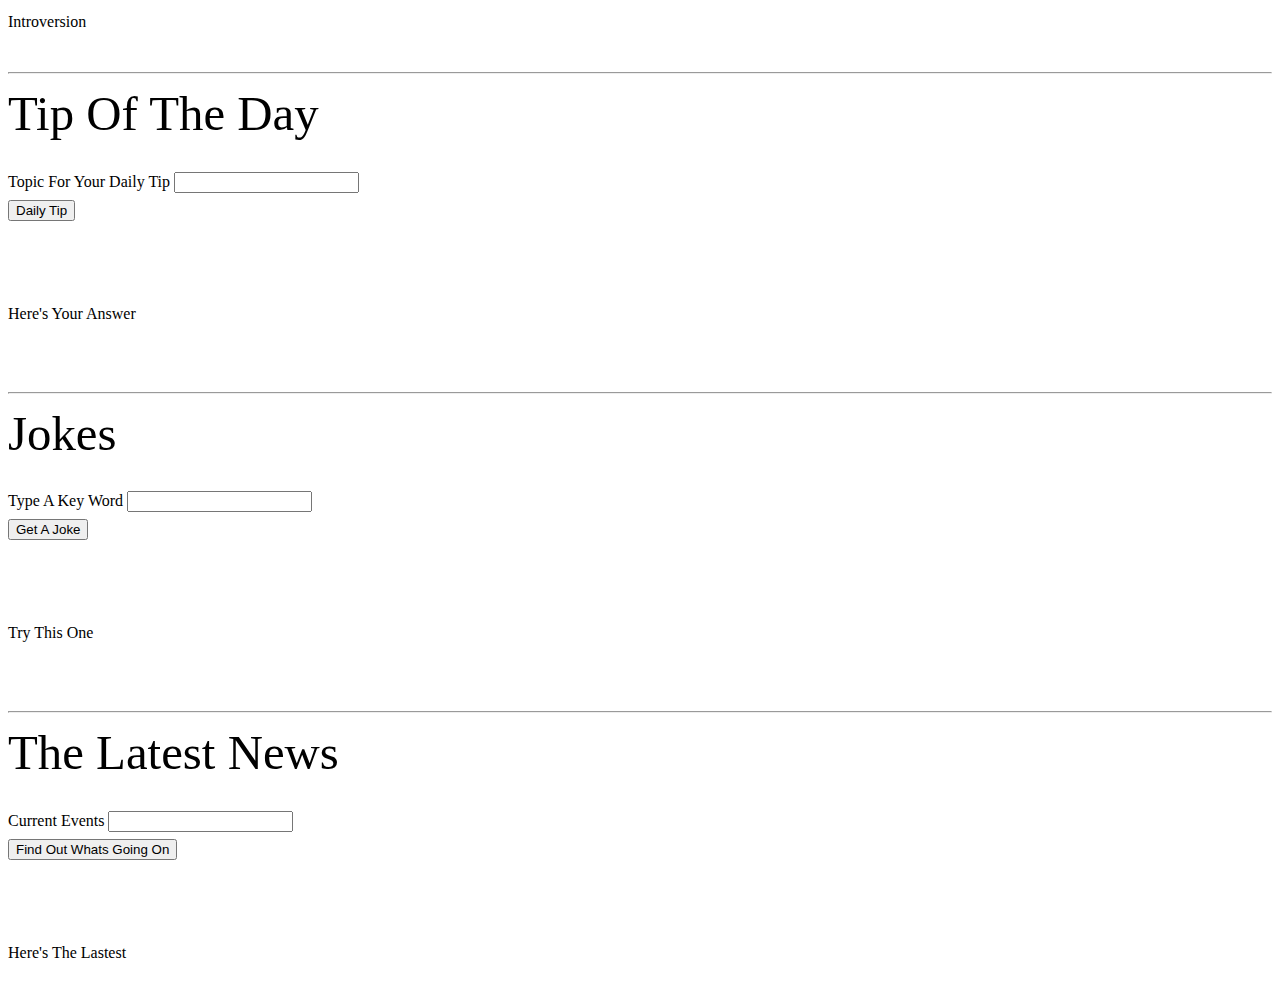
==== index.html @ 9cfa22b0 "css style link fix" ====
<!DOCTYPE html>
<html lang="en">
  <head>
    <meta charset="UTF-8" />
    <meta name="viewport" content="width=device-width, initial-scale=1.0" />
    <link rel="stylesheet" href="styles/reset.css" />
    <link rel="stylesheet" href="styles/styles.css" />
    <title>Introversion</title>
  </head>
  <body>
    <!--Name of the app-->
    <div id="Introversion-Banner">
      <header id="Introversion-title">Introversion</header>
    </div>
    <br />
    <hr />

    <!--Tip of the Day Section Goes Here-->

    <div class="advice-section">
      <h1>Tip Of The Day</h1>
      <div id="advice-form">
        <label for="advice-input">Topic For Your Daily Tip</label>
        <input type="text" id="advice-input" />
        <br />
        <button id="advice-btn">Daily Tip</button>
        <h3 id="tip-titleHtml"></h3>
        <p id="tip-abstractHtml"></p>
        <a id="tip-urlHtml"></a>
        <p id="tip-updatedTip"></p>
      </div>
      <br />
      <!--The Daily Tip Goes Here-->
      <section id="daily-tip-result">Here's Your Answer</section>
      <br />
    </div>

    <br />
    <hr />

    <!--Joke Section Goes Here-->

    <div class="joke-section">
      <h1>Jokes</h1>
      <div id="joke-form">
        <label for="joke-input">Type A Key Word</label>
        <input type="text" id="joke-input" />
        <br />
        <button id="joke-btn">Get A Joke</button>
        <h3 id="joke-titleHtml"></h3>
        <p id="joke-abstractHtml"></p>
        <a id="joke-urlHtml"></a>
        <p id="joke-updatedTip"></p>
      </div>
      <br />
      <!--The Joke Goes Here-->
      <section id="joke-result">Try This One</section>
      <br />
    </div>

    <br />
    <hr />

    <!--News Section Goes Here-->

    <div class="news-section">
      <h1>The Latest News</h1>
      <div id="news-form">
        <label for="news-input">Current Events</label>
        <input type="text" id="news-input" />
        <br />
        <button id="btn">Find Out Whats Going On</button>
        <h3 id="news-titleHtml"></h3>
        <p id="news-abstractHtml"></p>
        <a id="news-urlHtml"></a>
        <p id="news-updatedDate"></p>
      </div>
      <!--The News Goes Here-->
      <br />
      <section id="daily-news-result">Here's The Lastest</section>
      <br />
    </div>

    <script
      src="https://code.jquery.com/jquery-3.5.1.min.js"
      integrity="sha256-9/aliU8dGd2tb6OSsuzixeV4y/faTqgFtohetphbbj0="
      crossorigin="anonymous"
    ></script>
    <script src="script.js"></script>
  </body>
</html>
---- styles/styles.css ----
html {font-size: 100%;} /*16px*/

body {
  background: white;
  font-weight: 400;
  line-height: 1.75;
  color: #000000;
}

p {margin-bottom: 1rem;}

h1, h2, h3, h4, h5 {
  margin: 3rem 0 1.38rem;
  font-weight: 400;
  line-height: 1.3;
}

h1 {
  margin-top: 0;
  font-size: 3.052rem;
}

h2 {font-size: 2.441rem;}

h3 {font-size: 1.953rem;}

h4 {font-size: 1.563rem;}

h5 {font-size: 1.25rem;}

small, .text_small {font-size: 0.8rem;}
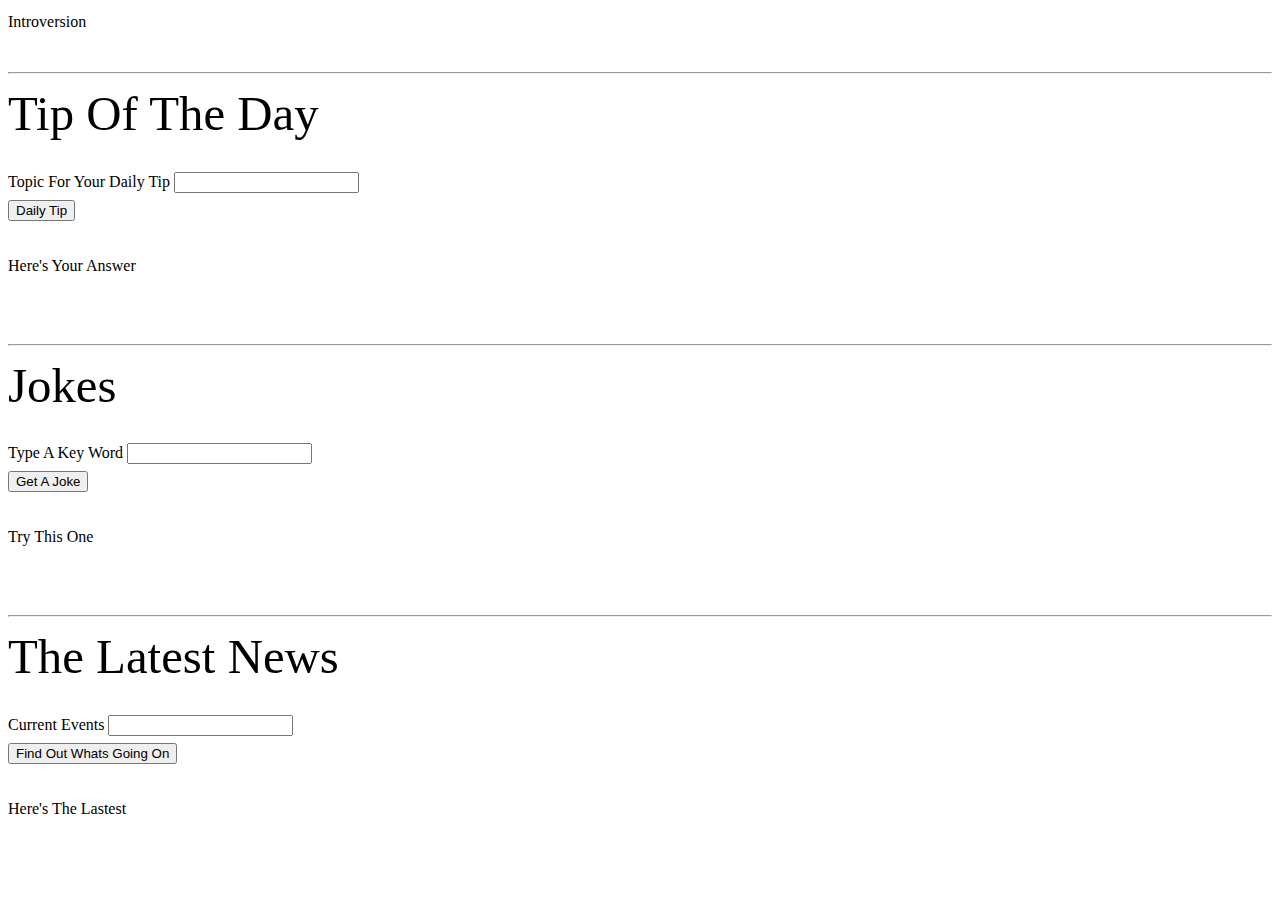
==== commit a5dcb269: "Merge pull request #14 from dvorav/RenderJokesAPI" ====
--- a/index.html
+++ b/index.html
@@ -12,6 +12,7 @@
     <div id="Introversion-Banner">
       <header id="Introversion-title">Introversion</header>
     </div>
+
     <br />
     <hr />
 
@@ -24,14 +25,10 @@
         <input type="text" id="advice-input" />
         <br />
         <button id="advice-btn">Daily Tip</button>
-        <h3 id="tip-titleHtml"></h3>
-        <p id="tip-abstractHtml"></p>
-        <a id="tip-urlHtml"></a>
-        <p id="tip-updatedTip"></p>
       </div>
       <br />
       <!--The Daily Tip Goes Here-->
-      <section id="daily-tip-result">Here's Your Answer</section>
+      <section id="daily-tip-array">Here's Your Answer</section>
       <br />
     </div>
 
@@ -47,15 +44,12 @@
         <input type="text" id="joke-input" />
         <br />
         <button id="joke-btn">Get A Joke</button>
-        <h3 id="joke-titleHtml"></h3>
-        <p id="joke-abstractHtml"></p>
-        <a id="joke-urlHtml"></a>
-        <p id="joke-updatedTip"></p>
       </div>
       <br />
-      <!--The Joke Goes Here-->
+      <!--The Joke Result Goes Here-->
       <section id="joke-result">Try This One</section>
       <br />
+
     </div>
 
     <br />
@@ -69,15 +63,18 @@
         <label for="news-input">Current Events</label>
         <input type="text" id="news-input" />
         <br />
-        <button id="btn">Find Out Whats Going On</button>
+        <button id="news-btn">Find Out Whats Going On</button>
+      </div>
+
+      <!--The News Result Goes Here-->
+      <br />
+      <section id="daily-news-result">
+        Here's The Lastest
         <h3 id="news-titleHtml"></h3>
         <p id="news-abstractHtml"></p>
         <a id="news-urlHtml"></a>
         <p id="news-updatedDate"></p>
-      </div>
-      <!--The News Goes Here-->
-      <br />
-      <section id="daily-news-result">Here's The Lastest</section>
+      </section>
       <br />
     </div>
 
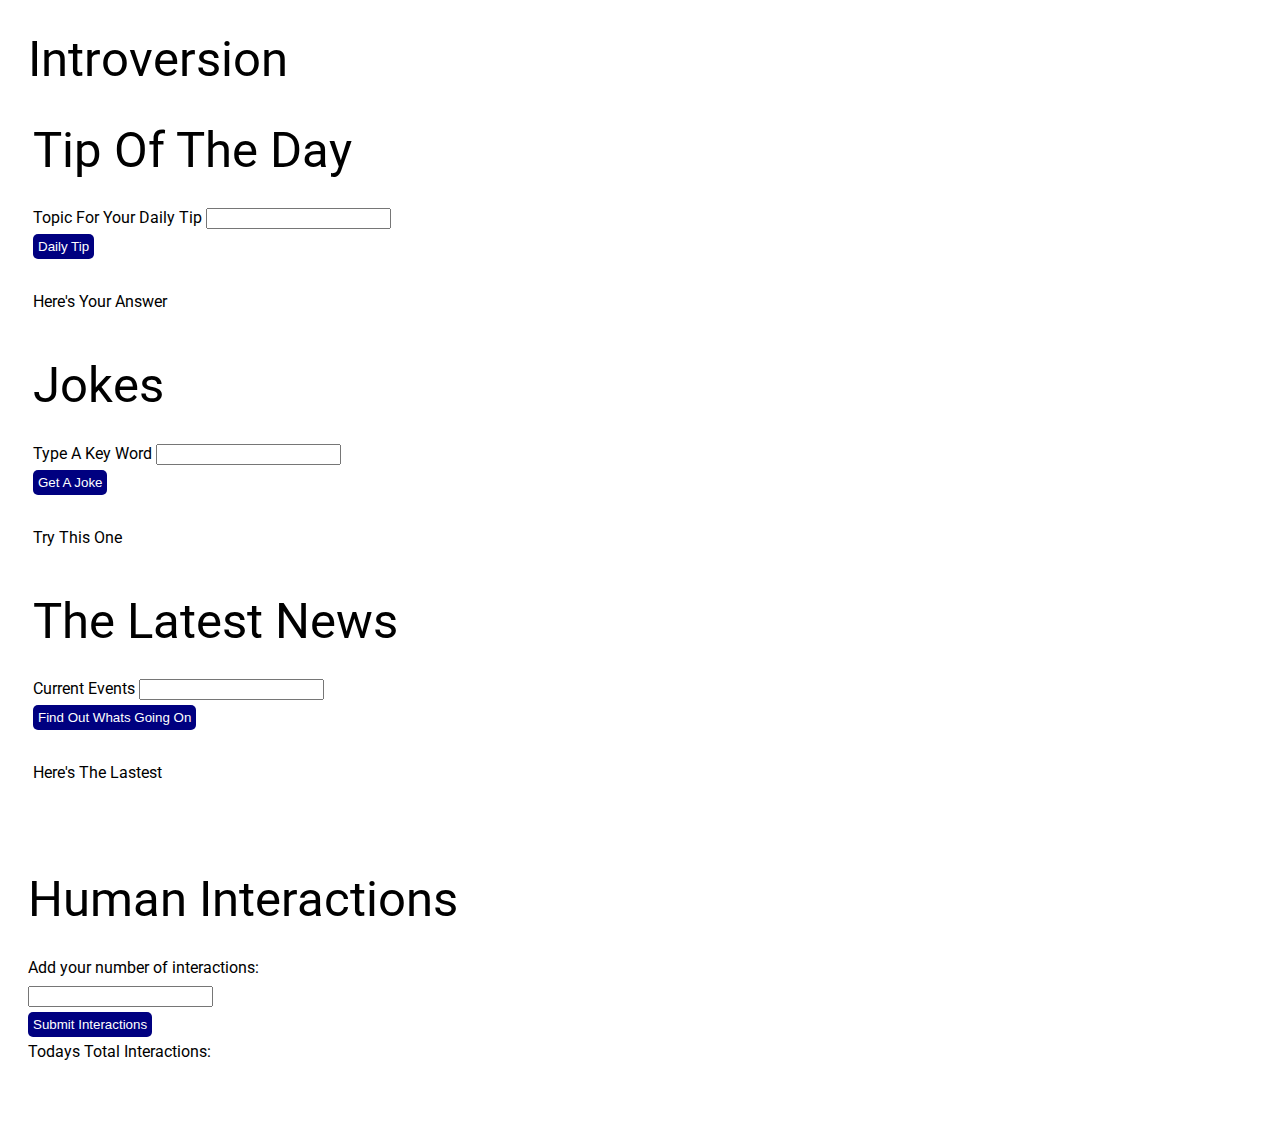
==== commit 0963dec8: "Merge pull request #18 from dvorav/styles-change" ====
--- a/index.html
+++ b/index.html
@@ -5,6 +5,7 @@
     <meta name="viewport" content="width=device-width, initial-scale=1.0" />
     <link rel="stylesheet" href="styles/reset.css" />
     <link rel="stylesheet" href="styles/styles.css" />
+    <link href="https://fonts.googleapis.com/css2?family=Roboto&display=swap" rel="stylesheet">
     <title>Introversion</title>
   </head>
   <body>
@@ -12,9 +13,6 @@
     <div id="Introversion-Banner">
       <header id="Introversion-title">Introversion</header>
     </div>
-
-    <br />
-    <hr />
 
     <!--Tip of the Day Section Goes Here-->
 
@@ -31,10 +29,6 @@
       <section id="daily-tip-array">Here's Your Answer</section>
       <br />
     </div>
-
-    <br />
-    <hr />
-
     <!--Joke Section Goes Here-->
 
     <div class="joke-section">
@@ -51,9 +45,6 @@
       <br />
 
     </div>
-
-    <br />
-    <hr />
 
     <!--News Section Goes Here-->
 
@@ -78,6 +69,18 @@
       <br />
     </div>
 
+    <div class="container">
+      <div><h1>Human Interactions</h1></div>
+      <div>Add your number of interactions:</div> 
+      <input type="text"></input>
+      <br />
+      <button id="submitInt">Submit Interactions</button> 
+      <div>Todays Total Interactions: <span id="dailyInt"></span></div>
+
+    </div>
+
+    <br />
+
     <script
       src="https://code.jquery.com/jquery-3.5.1.min.js"
       integrity="sha256-9/aliU8dGd2tb6OSsuzixeV4y/faTqgFtohetphbbj0="
@@ -86,3 +89,5 @@
     <script src="script.js"></script>
   </body>
 </html>
+
+<!--Test comment-->
--- a/styles/styles.css
+++ b/styles/styles.css
@@ -1,21 +1,25 @@
 html {font-size: 100%;} /*16px*/
 
 body {
-  background: white;
+    font-family: 'Roboto', sans-serif;
+ 
   font-weight: 400;
   line-height: 1.75;
   color: #000000;
+  padding: 20px;
+  background-image: url(images/yuriy-kovalev-nN1HSDtKdlw-unsplash.jpg);
 }
 
 p {margin-bottom: 1rem;}
 
-h1, h2, h3, h4, h5 {
+header, h1, h2, h3, h4, h5 {
+    font-family: 'Roboto', sans-serif;
   margin: 3rem 0 1.38rem;
   font-weight: 400;
   line-height: 1.3;
 }
 
-h1 {
+header, h1 {
   margin-top: 0;
   font-size: 3.052rem;
 }
@@ -28,4 +32,47 @@
 
 h5 {font-size: 1.25rem;}
 
-small, .text_small {font-size: 0.8rem;}+small, .text_small {font-size: 0.8rem;}
+
+button {
+    background-color: navy;
+    color: white;
+    border: none;
+    border-radius: 5px;
+    padding: 5px;
+}
+
+button:hover {
+    opacity: 75%;
+}
+
+.advice-section, .joke-section, .news-section {
+    padding: 5px;
+    
+}
+
+
+/* @media screen and (max-width: 768px) {
+    body {
+      background-color: #333;
+    }
+
+  }
+  
+  /* Additional Screen Sizes */
+  
+  /* Width at 320px and below */
+  /* @media screen and (max-width: 320px) {
+    body {
+      background-color: #333;
+    }
+  
+  }
+  
+  /* Width at 168px and below */
+  /* @media screen and (max-width: 168px) {
+    body {
+      background-color: #333;
+    }
+
+  } */ 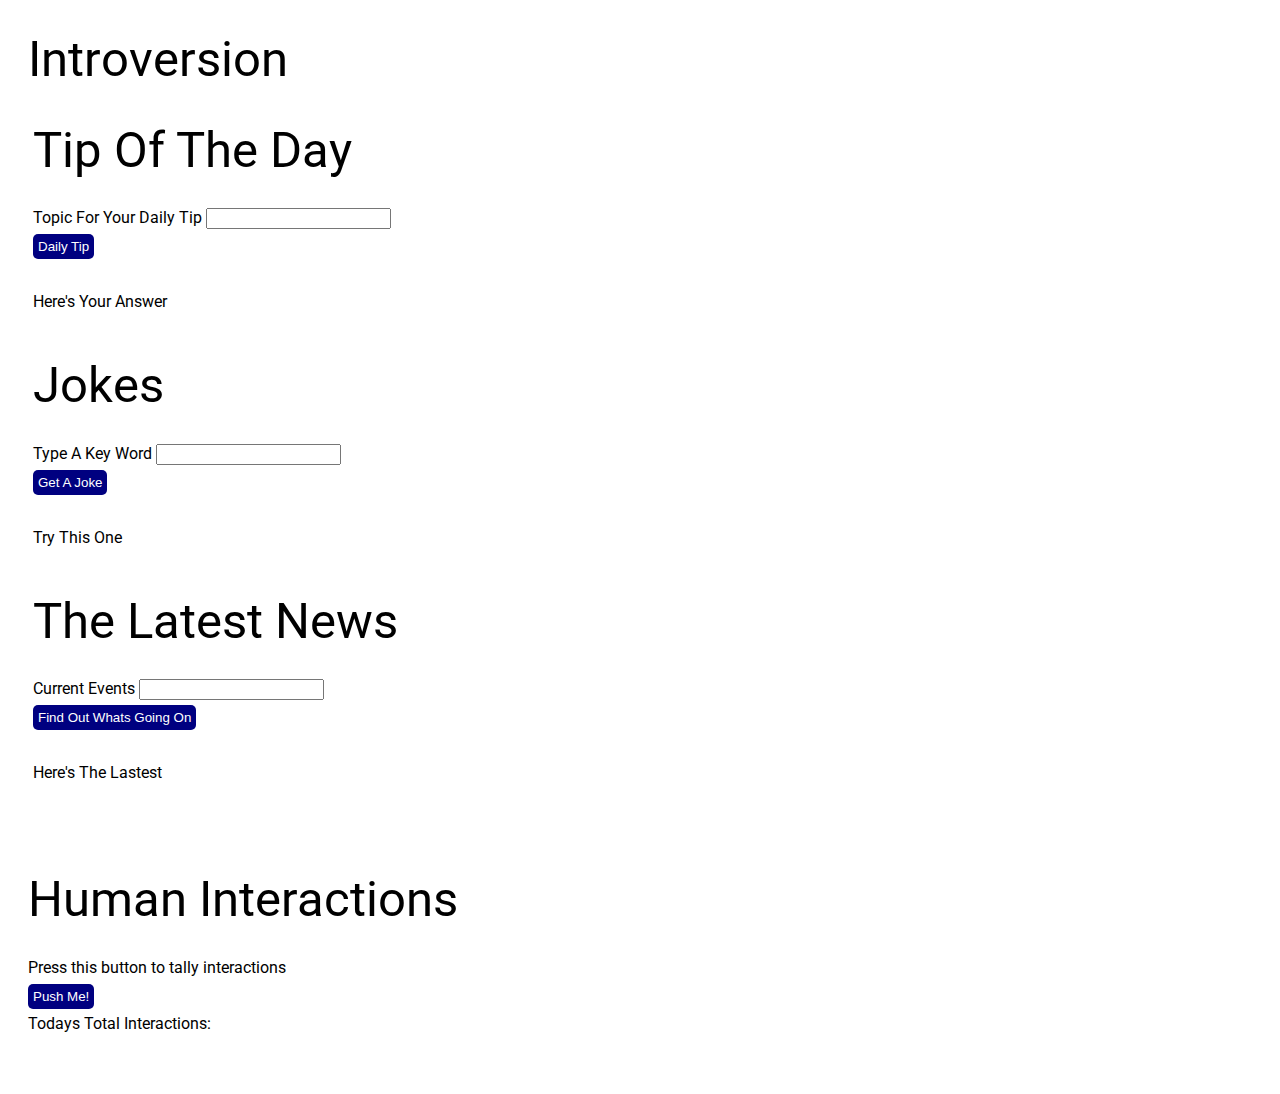
==== commit 25f7a289: "Added button to tally interaction and set to local storage" ====
--- a/index.html
+++ b/index.html
@@ -71,11 +71,10 @@
 
     <div class="container">
       <div><h1>Human Interactions</h1></div>
-      <div>Add your number of interactions:</div> 
-      <input type="text"></input>
-      <br />
-      <button id="submitInt">Submit Interactions</button> 
-      <div>Todays Total Interactions: <span id="dailyInt"></span></div>
+      <div>Press this button to tally interactions</div> 
+      <button id="submitInt">Push Me!</button> 
+      <div id="total-int">Todays Total Interactions: <span id="dailyInt"></span></div>
+    
 
     </div>
 
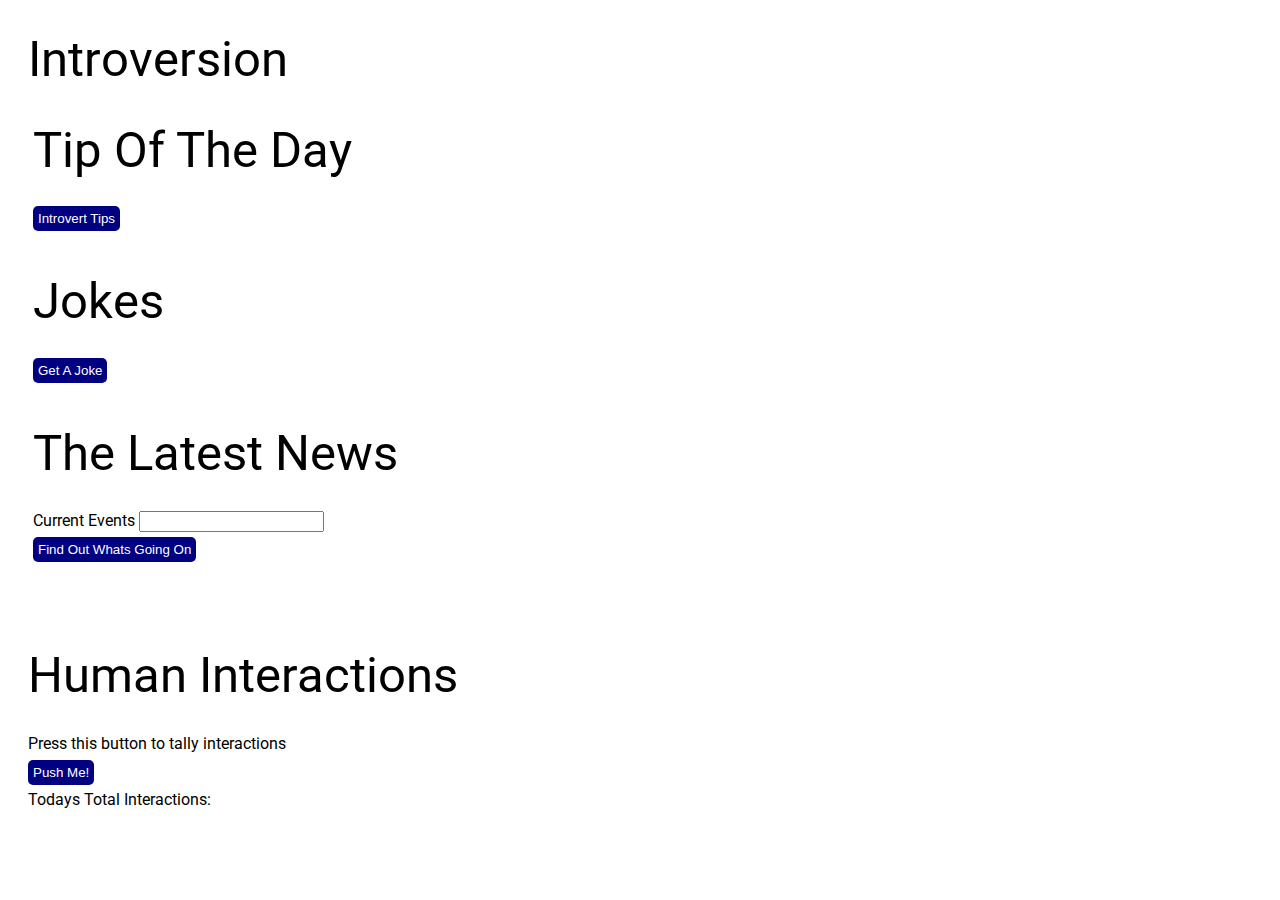
==== commit 8a3b77aa: "Tip generator added and tip button text changed" ====
--- a/index.html
+++ b/index.html
@@ -5,7 +5,10 @@
     <meta name="viewport" content="width=device-width, initial-scale=1.0" />
     <link rel="stylesheet" href="styles/reset.css" />
     <link rel="stylesheet" href="styles/styles.css" />
-    <link href="https://fonts.googleapis.com/css2?family=Roboto&display=swap" rel="stylesheet">
+    <link
+      href="https://fonts.googleapis.com/css2?family=Roboto&display=swap"
+      rel="stylesheet"
+    />
     <title>Introversion</title>
   </head>
   <body>
@@ -18,32 +21,22 @@
 
     <div class="advice-section">
       <h1>Tip Of The Day</h1>
-      <div id="advice-form">
-        <label for="advice-input">Topic For Your Daily Tip</label>
-        <input type="text" id="advice-input" />
-        <br />
-        <button id="advice-btn">Daily Tip</button>
+        <button id="advice-btn">Introvert Tips</button>
       </div>
-      <br />
-      <!--The Daily Tip Goes Here-->
-      <section id="daily-tip-array">Here's Your Answer</section>
+    <!--The Daily Tip Goes Here-->
+      <section id="daily-tip-array"></section>
       <br />
     </div>
     <!--Joke Section Goes Here-->
 
     <div class="joke-section">
       <h1>Jokes</h1>
-      <div id="joke-form">
-        <label for="joke-input">Type A Key Word</label>
-        <input type="text" id="joke-input" />
-        <br />
         <button id="joke-btn">Get A Joke</button>
       </div>
+      <!--The Joke Result Goes Here-->
+      <section id="joke-set-up"></section>
+      <section id="joke-result"></section>
       <br />
-      <!--The Joke Result Goes Here-->
-      <section id="joke-result">Try This One</section>
-      <br />
-
     </div>
 
     <!--News Section Goes Here-->
@@ -60,22 +53,21 @@
       <!--The News Result Goes Here-->
       <br />
       <section id="daily-news-result">
-        Here's The Lastest
         <h3 id="news-titleHtml"></h3>
         <p id="news-abstractHtml"></p>
         <a id="news-urlHtml"></a>
         <p id="news-updatedDate"></p>
       </section>
-      <br />
+      
     </div>
 
     <div class="container">
       <div><h1>Human Interactions</h1></div>
-      <div>Press this button to tally interactions</div> 
-      <button id="submitInt">Push Me!</button> 
-      <div id="total-int">Todays Total Interactions: <span id="dailyInt"></span></div>
-    
-
+      <div>Press this button to tally interactions</div>
+      <button id="submitInt">Push Me!</button>
+      <div id="total-int">
+        Todays Total Interactions: <span id="dailyInt"></span>
+      </div>
     </div>
 
     <br />
@@ -89,4 +81,4 @@
   </body>
 </html>
 
-<!--Test comment-->
+
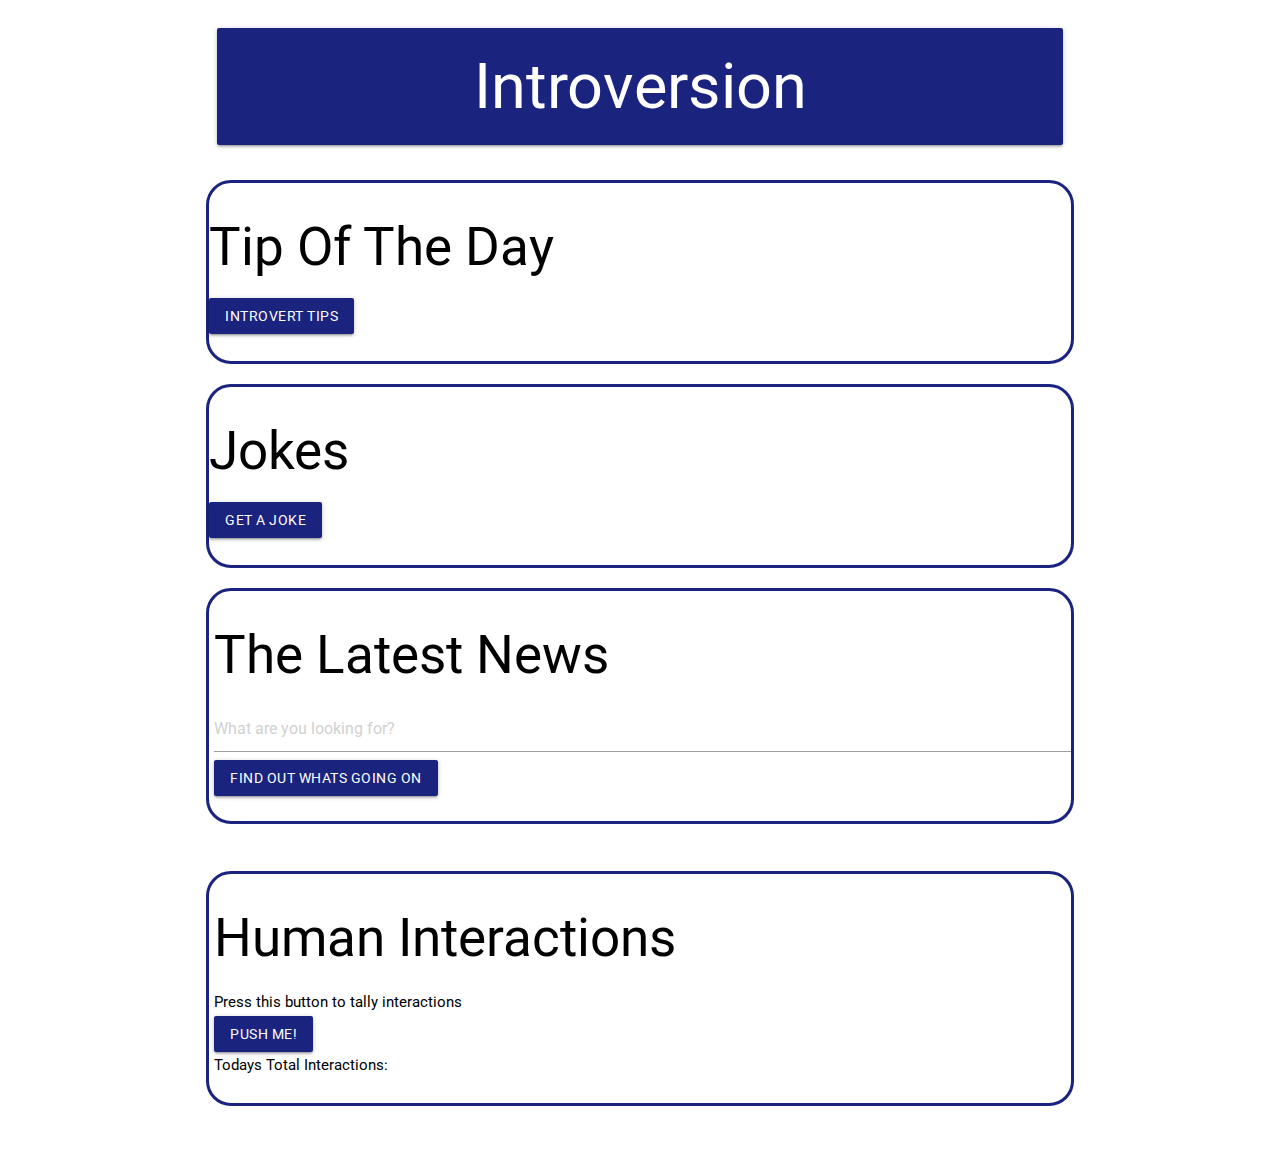
==== commit 6b8f29a5: "Hid news article link button until article is fetched, added CSS borders, updated README.md with new" ====
--- a/index.html
+++ b/index.html
@@ -3,73 +3,104 @@
   <head>
     <meta charset="UTF-8" />
     <meta name="viewport" content="width=device-width, initial-scale=1.0" />
-    <link rel="stylesheet" href="styles/reset.css" />
+    <!-- <link rel="stylesheet" href="styles/reset.css" /> -->
     <link rel="stylesheet" href="styles/styles.css" />
     <link
       href="https://fonts.googleapis.com/css2?family=Roboto&display=swap"
       rel="stylesheet"
     />
+    <link
+      rel="stylesheet"
+      href="https://cdnjs.cloudflare.com/ajax/libs/materialize/1.0.0/css/materialize.min.css"
+    />
     <title>Introversion</title>
   </head>
   <body>
-    <!--Name of the app-->
-    <div id="Introversion-Banner">
-      <header id="Introversion-title">Introversion</header>
-    </div>
+    <div class="container">
+      <!--Name of the app-->
+      <div class="row">
+        <div class="col s12">
+          <div id="Introversion-Banner">
+            <h1
+              class="card-panel white-text indigo darken-4"
+              id="Introversion-title"
+            >
+              Introversion
+            </h1>
+          </div>
+        </div>
+      </div>
+      <!--Tip of the Day Section Goes Here-->
 
-    <!--Tip of the Day Section Goes Here-->
+      <div class="row">
+        <div class="advice-section">
+          <h2>Tip Of The Day</h2>
+          <button class="waves-effect indigo darken-4 btn" id="advice-btn">
+            Introvert Tips
+          </button>
 
-    <div class="advice-section">
-      <h1>Tip Of The Day</h1>
-        <button id="advice-btn">Introvert Tips</button>
+          <!--The Daily Tip Goes Here-->
+          <section id="daily-tip-array"></section>
+          <br />
+        </div>
       </div>
-    <!--The Daily Tip Goes Here-->
-      <section id="daily-tip-array"></section>
-      <br />
-    </div>
-    <!--Joke Section Goes Here-->
+      <!--Joke Section Goes Here-->
+      <div class="row">
+        <div class="joke-section">
+          <h2>Jokes</h2>
+          <button class="waves-effect indigo darken-4 btn" id="joke-btn">
+            Get A Joke
+          </button>
 
-    <div class="joke-section">
-      <h1>Jokes</h1>
-        <button id="joke-btn">Get A Joke</button>
-      </div>
-      <!--The Joke Result Goes Here-->
-      <section id="joke-set-up"></section>
-      <section id="joke-result"></section>
-      <br />
-    </div>
-
-    <!--News Section Goes Here-->
-
-    <div class="news-section">
-      <h1>The Latest News</h1>
-      <div id="news-form">
-        <label for="news-input">Current Events</label>
-        <input type="text" id="news-input" />
-        <br />
-        <button id="news-btn">Find Out Whats Going On</button>
+          <!--The Joke Result Goes Here-->
+          <section id="joke-set-up"></section>
+          <section id="joke-result"></section>
+          <br />
+        </div>
       </div>
 
+      <!--News Section Goes Here-->
+      <div class="row">
+        <div class="news-section">
+          <h2>The Latest News</h2>
+          <div id="news-form">
+            <label class="black-text" for="news-input"></label>
+            <input
+              type="text"
+              id="news-input"
+              placeholder="What are you looking for?"
+              class="active"
+            />
+            <br />
+            <button class="waves-effect indigo darken-4 btn" id="news-btn">
+              Find Out Whats Going On
+            </button>
+          </div>
+        </div>
+      </div>
       <!--The News Result Goes Here-->
-      <br />
-      <section id="daily-news-result">
+      <section class="hideSection" id="daily-news-result">
         <h3 id="news-titleHtml"></h3>
         <p id="news-abstractHtml"></p>
-        <a id="news-urlHtml"></a>
+        <a class="hideButton" id="news-urlHtml"></a>
         <p id="news-updatedDate"></p>
       </section>
-      
-    </div>
-
-    <div class="container">
-      <div><h1>Human Interactions</h1></div>
-      <div>Press this button to tally interactions</div>
-      <button id="submitInt">Push Me!</button>
-      <div id="total-int">
-        Todays Total Interactions: <span id="dailyInt"></span>
+      <br />
+      <div class="row">
+        <div id="human-interactions">
+          <div>
+            <h2>Human Interactions</h2>
+          </div>
+          <div>Press this button to tally interactions</div>
+          <button class="waves-effect indigo darken-4 btn" id="submitInt">
+            Push Me!
+          </button>
+          <div id="total-int">
+            Todays Total Interactions: <span id="dailyInt"></span>
+          </div>
+        </div>
       </div>
     </div>
-
     <br />
 
     <script
@@ -80,5 +111,3 @@
     <script src="script.js"></script>
   </body>
 </html>
-
-
--- a/styles/styles.css
+++ b/styles/styles.css
@@ -2,7 +2,7 @@
 
 body {
     font-family: 'Roboto', sans-serif;
- 
+  background: white;
   font-weight: 400;
   line-height: 1.75;
   color: #000000;
@@ -19,37 +19,122 @@
   line-height: 1.3;
 }
 
-header, h1 {
+header {
   margin-top: 0;
   font-size: 3.052rem;
 }
 
-h2 {font-size: 2.441rem;}
+h1 {font-size: 2.441rem;}
 
-h3 {font-size: 1.953rem;}
+h2 {font-size: 1.953rem;}
 
-h4 {font-size: 1.563rem;}
+h3 {font-size: 1.563rem;}
 
-h5 {font-size: 1.25rem;}
+h4 {font-size: 1.25rem;}
 
 small, .text_small {font-size: 0.8rem;}
 
-button {
+#Introversion-title {
+ 
+  text-align: center;
+}
+
+/* Code from lines below added for resubmit to hide button and add borders*/
+.hideButton {
+  display: none;
+}
+
+.showButton {
+  display: visible;
+  background-color: #1a237e !important;
+  position: relative;
+  cursor: pointer;
+  display: inline-block;
+  overflow: hidden;
+  user-select: none;
+  -webkit-tap-highlight-color: transparent;
+  vertical-align: middle;
+  z-index: 1;
+  transition: .3s ease-out;
+  text-decoration: none;
+  color: #fff;
+  background-color: #26a69a;
+  text-align: center;
+  letter-spacing: .5px;
+  border: none;
+  border-radius: 2px;
+  display: inline-block;
+  height: 36px;
+  line-height: 36px;
+  padding: 0 16px;
+  text-transform: uppercase;
+  }
+
+  #daily-news-result {
+    border: solid;
+    border-color: #7e1a76 !important;
+    border-radius: 25px; 
+  }
+
+  .advice-section {
+    border: solid;
+    border-color: #1a237e !important;
+    border-radius: 25px; 
+  }
+
+  .joke-section {
+    border: solid;
+    border-color: #1a237e !important;
+    border-radius: 25px; 
+  }
+
+  .hideSection {
+    display: none;
+  }
+
+  .showSection {
+    display: visible;
+  }
+
+  .news-section {
+    border: solid;
+    border-color: #1a237e !important;
+    border-radius: 25px; 
+    padding-bottom: 25px;
+    padding-left: 5px;
+  }
+
+  #human-interactions {
+    border: solid;
+    border-color: #1a237e !important;
+    border-radius: 25px; 
+    padding-bottom: 25px;
+    padding-left: 5px;
+  }
+
+
+
+/* Commented Out Code Below From Original Assignment and Left For Future Development of App */
+/* button {
     background-color: navy;
     color: white;
     border: none;
     border-radius: 5px;
     padding: 5px;
+    width: 150px;
+    font-size: 1.25rem;
+} */
+
+
+
+/* button:hover {
+   opacity: 75%;
 }
 
-button:hover {
-    opacity: 75%;
-}
-
-.advice-section, .joke-section, .news-section {
+.advice-section, .joke-section, .news-section, .container {
     padding: 5px;
     
-}
+} */
 
 
 /* @media screen and (max-width: 768px) {
